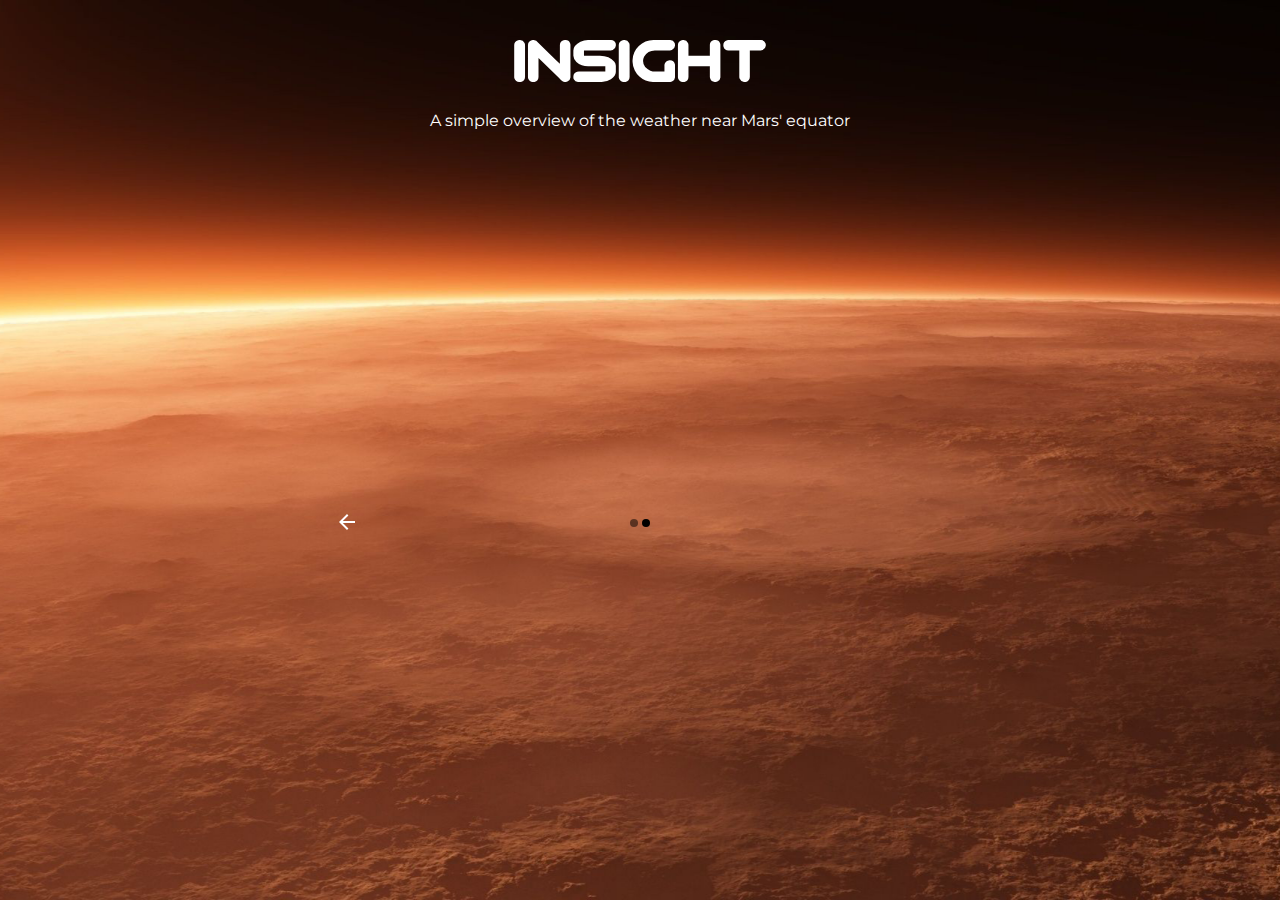
==== weather.html @ f65f5d69 "testing favicon fix" ====
<!DOCTYPE html>
<html lang="en">
  <head>
    <meta charset="UTF-8" />
    <meta name="viewport" content="width=device-width, initial-scale=1.0" />
    <meta http-equiv="X-UA-Compatible" content="ie=edge" />

    <!-- favicon -->
    <link rel="manifest" href="/site.json" />
    <link rel="shortcut icon" type="image/x-icon" href="favicon.ico" />
    <link rel="apple-touch-icon" sizes="180x180" href="/apple-touch-icon.png" />
    <link rel="icon" type="image/png" sizes="32x32" href="/favicon-32x32.png" />
    <link rel="icon" type="image/png" sizes="16x16" href="/favicon-16x16.png" />
    <meta name="msapplication-TileColor" content="#ffffff" />
    <meta name="theme-color" content="#ffffff" />

    <!-- styling -->
    <link rel="stylesheet" href="css/normalize.css" />
    <link rel="stylesheet" href="css/screen.css" />

    <!-- font -->
    <link href="https://fonts.googleapis.com/css?family=Montserrat:400,600&display=swap" rel="stylesheet" />

    <!-- script -->
    <script src="./script/weather.js"></script>

    <title>InSight</title>
  </head>
  <body>
    <section class="o-row u-pt-clear">
      <div class="o-container ">
        <h1>
          <svg class="c-logo" xmlns="http://www.w3.org/2000/svg" width="134.219" height="22.406" viewBox="0 0 134.219 22.406">
            <path
              id="Path_990"
              data-name="Path 990"
              d="M2.7-22.406h.422a2.772,2.772,0,0,1,2.391,1.594,2.665,2.665,0,0,1,.266,1.234V-2.687A2.788,2.788,0,0,1,3.625-.047,2.305,2.305,0,0,1,3.219,0H2.578A2.723,2.723,0,0,1,.188-1.719,2.13,2.13,0,0,1,0-2.516V-19.8a2.7,2.7,0,0,1,2.063-2.516A2.443,2.443,0,0,1,2.7-22.406Zm7.266,0h.406A3.438,3.438,0,0,1,12.828-21Q20.7-13.25,24.375-9.7v-9.7A2.86,2.86,0,0,1,26.3-22.281a2.72,2.72,0,0,1,.766-.125h.391a2.736,2.736,0,0,1,2.375,1.672,2.743,2.743,0,0,1,.172.8V-2.422a2.6,2.6,0,0,1-1.609,2.2A1.954,1.954,0,0,1,27.547,0h-.625q-1.2,0-2.984-2.078L12.969-12.8V-2.687A2.776,2.776,0,0,1,10.859-.047,2.06,2.06,0,0,1,10.469,0H9.844A2.667,2.667,0,0,1,7.516-1.719a2.293,2.293,0,0,1-.172-.8V-19.8a2.687,2.687,0,0,1,2-2.516A2.4,2.4,0,0,1,9.969-22.406Zm29.375,0h12.3a2.671,2.671,0,0,1,2.531,1.859,2.06,2.06,0,0,1,.047.391v.844a2.671,2.671,0,0,1-1.656,2.25,3.549,3.549,0,0,1-1.062.219H37.219v2.813h8.5q5.172,0,7.7,3.266a4.091,4.091,0,0,1,.8,2.078v3.344q0,1.953-2.625,3.844A9.609,9.609,0,0,1,46.656,0H34.016a2.7,2.7,0,0,1-2.234-1.453,2.028,2.028,0,0,1-.219-.844v-.609a2.687,2.687,0,0,1,2-2.516,3.478,3.478,0,0,1,1.031-.141H48.609V-8.375H39.625a9.524,9.524,0,0,1-6.453-2.344,4.674,4.674,0,0,1-1.609-3.266v-2.828q0-2.75,3.781-4.719A10.957,10.957,0,0,1,39.344-22.406Zm19.141,0h.422A2.772,2.772,0,0,1,61.3-20.812a2.666,2.666,0,0,1,.266,1.234V-2.687A2.788,2.788,0,0,1,59.406-.047,2.305,2.305,0,0,1,59,0h-.641a2.723,2.723,0,0,1-2.391-1.719,2.13,2.13,0,0,1-.187-.8V-19.8a2.7,2.7,0,0,1,2.063-2.516A2.443,2.443,0,0,1,58.484-22.406Zm15.8,0h8.953a2.835,2.835,0,0,1,2.375,1.625,3.76,3.76,0,0,1,.172.844v.625a2.626,2.626,0,0,1-1.687,2.25,2.782,2.782,0,0,1-1.031.219H75.531a6.784,6.784,0,0,0-6.25,3.391,5.326,5.326,0,0,0-.531,2.3q0,3.313,3.875,5.109a7.705,7.705,0,0,0,2.547.484h4.984V-8.375a2.881,2.881,0,0,1,1.75-2.953,2.079,2.079,0,0,1,.969-.234h.234a2.743,2.743,0,0,1,2.625,2.078,2.06,2.06,0,0,1,.047.391v6.672a2.6,2.6,0,0,1-1.609,2.2A1.954,1.954,0,0,1,83.328,0H74a11.244,11.244,0,0,1-7.219-2.953,10.926,10.926,0,0,1-2.453-3.219,10.214,10.214,0,0,1-1.2-4.594v-.828a10.886,10.886,0,0,1,3.344-7.547A11.407,11.407,0,0,1,74.281-22.406Zm15.688,0h.406A2.711,2.711,0,0,1,92.7-20.812a2.665,2.665,0,0,1,.266,1.234v5.594h11.406v-5.422a2.856,2.856,0,0,1,2.188-2.953,3.548,3.548,0,0,1,.5-.047h.391a2.736,2.736,0,0,1,2.375,1.672,2.743,2.743,0,0,1,.172.8V-2.422a2.6,2.6,0,0,1-1.609,2.2,1.954,1.954,0,0,1-.844.219h-.625a2.651,2.651,0,0,1-2.359-1.812A3.639,3.639,0,0,1,104.375-3V-8.422H92.969v5.734A2.776,2.776,0,0,1,90.859-.047,2.06,2.06,0,0,1,90.469,0h-.625a2.667,2.667,0,0,1-2.328-1.719,2.293,2.293,0,0,1-.172-.8V-19.8a2.687,2.687,0,0,1,2-2.516A2.4,2.4,0,0,1,89.969-22.406Zm24.219,0h17.484a2.736,2.736,0,0,1,2.375,1.672,2.743,2.743,0,0,1,.172.8v.625a2.626,2.626,0,0,1-1.687,2.25,2.782,2.782,0,0,1-1.031.219h-5.8V-2.609a2.74,2.74,0,0,1-2.047,2.563L123.2,0h-.625A2.663,2.663,0,0,1,120.3-1.672a2.749,2.749,0,0,1-.219-1.016V-16.844h-5.656a2.792,2.792,0,0,1-2.766-1.984,2.987,2.987,0,0,1-.094-.578V-19.8a2.687,2.687,0,0,1,2-2.516A2.4,2.4,0,0,1,114.188-22.406Z"
              transform="translate(0 22.406)"
              fill="#fff"
            />
          </svg>
        </h1>
        <div class="c-intro">
          <p class="c-intro-text u-max-width-xs  ">
            A simple overview of the weather near Mars' equator
          </p>
        </div>
      </div>
    </section>
    <section class="o-row o-row--body u-pt-clear u-text-align-center">
      <div class="o-container u-max-width--xl">
        <div class="o-layout o-layout--justify-center o-layout--align-center">
          <div class="c-weather"></div>
          <!-- slider -->
          <div class="c-slider">
            <svg class="c-arrow c-arrow__prev" id="previous" xmlns="http://www.w3.org/2000/svg" width="24" height="24" viewBox="0 0 24 24">
              <path d="M0 0h24v24H0z" fill="none" />
              <path d="M20 11H7.83l5.59-5.59L12 4l-8 8 8 8 1.41-1.41L7.83 13H20v-2z" />
            </svg>

            <!-- circles -->
            <div class="c-slider__circles">
              <svg id="elipse1" xmlns="http://www.w3.org/2000/svg" width="8" height="8" viewBox="0 0 24 24" style="opacity: 0.5;"><circle cx="12" cy="12" r="12" /></svg>
              <svg id="elipse2" xmlns="http://www.w3.org/2000/svg" width="8" height="8" viewBox="0 0 24 24" style="opacity: 1;"><circle cx="12" cy="12" r="12" /></svg>
            </div>
            <!--  -->

            <svg class="c-arrow c-arrow__next" id="next" xmlns="http://www.w3.org/2000/svg" width="24" height="24" viewBox="0 0 24 24" style="opacity: 0;">
              <path d="M0 0h24v24H0z" fill="none" />
              <path d="M12 4l-1.41 1.41L16.17 11H4v2h12.17l-5.58 5.59L12 20l8-8z" />
            </svg>
          </div>
          <!--  -->
        </div>
      </div>
    </section>
  </body>
</html>
---- css/screen.css ----
/*------------------------------------*\
#FONTS
\*------------------------------------*/
@font-face {
  font-family: 'Zian';
  src: url('../fonts/Zian.ttf') format('ttf');
}

/*------------------------------------*\
#Variables
\*------------------------------------*/

:root {
  --global-color-alpha-light: #4f95ff;
  --global-color-alpha: #3385ff;
  --global-color-alpha-dark: #2e77e6;
  --global-color-alpha-x-dark: #1b4186;
  --global-color-alpha-transparent: #3385ffbf;
  --global-color-alpha-x-transparent: #3385ff4d;

  --global-color-neutral-xxxx-light: #f5f6fa;
  --global-color-neutral-xxx-light: #e2e3e7;
  --global-color-neutral-xx-light: #caccd4;
  --global-color-neutral-x-light: #b5b6c0;
  --global-color-neutral-light: #a0a1ad;
  --global-color-neutral: #8b8c9a;
  --global-color-neutral-dark: #757787;
  --global-color-neutral-x-dark: #606274;
  --global-color-neutral-xx-dark: #4b4c60;
  --global-color-neutral-xxx-dark: #35374d;
  --global-color-neutral-xxxx-dark: #20223a;
  --global-color-error: #ff3333;
  --global-color-error-transparent: #ff3333bf;
  --global-color-error-x-transparent: #ff33334d;

  /* global page settings */
  --global-page-color: var(--global-color-neutral-xxxx-dark);
  --global-page-backgroundColor: var(--global-color-neutral-xxxx-light);
  --global-selection-backgroundColor: var(--global-color-alpha);

  /* border radius */
  --global-borderRadius: 3px;
  --global-borderWidth: 1px;

  /* transitions */
  --global-transitionEasing-out: ease-out;
  --global-transitionEasing-out-cubic: cubic-bezier(0.22, 0.61, 0.36, 1);
  --global-transitionDuration-alpha: 0.1s;
  --global-transitionDuration-beta: 0.2s;
  --global-transitionDuration-gamma: 0.3s;

  /* Baseline settings */
  --global-baseline: 8px;
  --global-whitespace: calc(var(--global-baseline) * 3); /* = 24px */

  --global-whitespace-xs: calc(var(--global-baseline) * 0.5); /* = 4px */
  --global-whitespace-sm: calc(var(--global-baseline) * 1); /*  = 8px */
  --global-whitespace-md: calc(var(--global-baseline) * 2); /*  = 16px */
  --global-whitespace-lg: calc(var(--global-baseline) * 4); /*  = 32px */
  --global-whitespace-xl: calc(var(--global-whitespace) * 2); /*  = 48px */
  --global-whitespace-xxl: calc(var(--global-whitespace) * 3); /*  = 72px */

  /* forms */
  --global-label-color: var(--global-color-neutral-xx-dark);
  --global-placeholder-color: var(--global-color-neutral-x-light);
  --global-input-backgroundColor: White;
  --global-input-color: var(--global-color-neutral-xxxx-dark);
  --global-input-borderColor: var(--global-color-neutral-xxx-light);
  --global-input-hover-borderColor: var(--global-color-neutral-xx-light);
  --global-input-focus-borderColor: var(--global-color-alpha);
  --global-input-error-borderColor: var(--global-color-error);
  --global-input-focus-boxShadowSpread: 0 0 0 3px;
  --global-input-focus-boxShadowColor: var(--global-color-alpha-x-transparent);
  --global-input-error-boxShadowColor: var(--global-color-error-x-transparent);
}

@media (prefers-color-scheme: dark) {
  :root {
    --global-page-color: White;
    --global-page-backgroundColor: var(--global-color-neutral-xxxx-dark);

    --global-label-color: var(--global-color-neutral-xx-light);
    --global-placeholder-color: var(--global-color-neutral-dark);
    --global-input-backgroundColor: var(--global-color-neutral-xxxx-dark);
    --global-input-color: var(--global-color-neutral-xxxx-light);
    --global-input-borderColor: var(--global-input-backgroundColor);
    --global-input-hover-borderColor: var(--global-input-backgroundColor);
    --global-input-focus-borderColor: var(--global-input-backgroundColor);
    --global-input-focus-boxShadowColor: var(--global-color-alpha-transparent);
    --global-input-error-boxShadowColor: var(--global-color-error-transparent);
  }
}
/* CSS variables here */

/*------------------------------------*\
#GENERIC
\*------------------------------------*/

/*
    Generic: Page
    ---
    Global page styles + universal box-sizing:
*/

html {
  font-size: 16px;
  line-height: 1.5;
  font-family: 'Montserrat', Helvetica, arial, sans-serif;
  color: white;
  box-sizing: border-box;
  -webkit-font-smoothing: antialiased;
  -moz-osx-font-smoothing: grayscale;

  background-image: url('../img/marswallpaper.jpg');
  /* Background image is centered vertically and horizontally at all times */
  background-position: center center;

  /* Background image doesn't tile */
  background-repeat: no-repeat;

  /* Background image is fixed in the viewport so that it doesn't move when 
      the content's height is greater than the image's height */
  background-attachment: fixed;

  /* This is what makes the background image rescale based
      on the container's size */
  background-size: cover;

  /* Set a background color that will be displayed
      while the background image is loading */
  background-color: #464646;
}

*,
*:before,
*:after {
  box-sizing: inherit;
}

/*
* Remove text-shadow in selection highlight:
* https://twitter.com/miketaylr/status/12228805301
*
* Customize the background color to match your design.
*/

::-moz-selection {
  background: #3385ff;
  color: white;
  text-shadow: none;
}

::selection {
  background: #3385ff;
  color: white;
  text-shadow: none;
}

/*------------------------------------*\
#Elements
\*------------------------------------*/

/*
Elements: Images
---
Default markup for images to make them responsive
*/

img {
  max-width: 100%;
  vertical-align: top;
}

/*
    Elements: typography
    ---
    Default markup for typographic elements
*/

h1,
h2,
h3 {
  font-weight: 600;
}

h1 {
  font-size: 36px;
  line-height: 48px;
  margin: 0 0 24px;
  font-family: 'Zian', Helvetica, arial, sans-serif;
}

h2 {
  font-size: 32px;
  line-height: 40px;
  margin: 0 0 24px;
}

h3 {
  font-size: 26px;
  line-height: 32px;
  margin: 0 0 24px;
}

h4,
h5,
h6 {
  font-size: 20px;
  line-height: 24px;
  margin: 0 0 24px;
}

p,
ol,
ul,
dl,
table,
address,
figure {
  margin: 0 0 24px;
}

ul,
ol {
  padding-left: 24px;
}

li ul,
li ol {
  margin-bottom: 0;
}

blockquote {
  font-style: normal;
  font-size: 23px;
  line-height: 32px;
  margin: 0 0 24px;
}

blockquote * {
  font-size: inherit;
  line-height: inherit;
}

figcaption {
  font-weight: 400;
  font-size: 12px;
  line-height: 16px;
  margin-top: 8px;
}

hr {
  border: 0;
  height: 1px;
  background: white;
  margin-top: 8px;
  margin-bottom: 24px;
}

a {
  color: #3385ff;
  transition: all 0.1s ease-in-out;
}

a:visited,
a:active {
  color: hsla(216, 80, 100, 0.3);
}

a:hover,
a:focus {
  color: hsla(216, 80, 100, 0.3);
}

label,
input {
  display: block;
}

/*------------------------------------*\
#OBJECTS
\*------------------------------------*/

/*
    Object: Button reset
    ---
    Small button reset object
*/

.o-button-reset {
  border: none;
  margin: 0;
  padding: 0;
  width: auto;
  overflow: visible;
  background: transparent;

  /* inherit font & color from ancestor */
  color: inherit;
  font: inherit;

  /* Normalize `line-height`. Cannot be changed from `normal` in Firefox 4+. */
  line-height: normal;

  /* Corrects font smoothing for webkit */
  -webkit-font-smoothing: inherit;
  -moz-osx-font-smoothing: inherit;

  /* Corrects inability to style clickable `input` types in iOS */
  -webkit-appearance: none;
}

/*
    Objects: Row
    ---
    Creates a horizontal row that stretches the viewport and adds padding around children
*/

.o-row {
  position: relative;
  padding: 16px 16px 0;
}

.o-row--login {
  /* stuff here to align the card */
}
.o-row--body {
  /* min-height: 100vh; */
  display: flex;
  align-items: center;
}
@media (min-width: 768px) {
  .o-row--body {
    min-height: 70vh;
  }
}
.o-row--lg {
  padding-top: 48px;
  padding-bottom: 24px;
}

.o-row--xl {
  padding-top: 72px;
  padding-bottom: 48px;
}

@media (min-width: 768px) {
  .o-row {
    padding-left: 48px;
    padding-right: 48px;
  }
}

@media (min-width: 992px) {
  .o-row--xl {
    padding-top: 96px;
    padding-bottom: 72px;
  }
}

/*
    Objects: Container
    ---
    Creates a horizontal container that sets de global max-width
*/

.o-container {
  margin-left: auto;
  margin-right: auto;
  max-width: 79.5em; /* 79.5 * 16px = 1272 */
  width: 100%;
}

/*
    Objects: section
    ---
    Creates vertical whitespace between adjacent sections inside a row
*/

.o-section {
  position: relative;
}

.o-section + .o-section {
  padding-top: 24px;
}

@media (min-width: 768px) {
  .o-section--lg + .o-section--lg,
  .o-section--xl + .o-section--xl {
    padding-top: 48px;
  }
}

@media (min-width: 992px) {
  .o-section--xl + .o-section--xl {
    padding-top: 72px;
  }
}

/*
    Objects: Layout
    ---
    The layout object provides us with a column-style layout system. This object
    contains the basic structural elements, but classes should be complemented
    with width utilities
*/

.o-layout {
  display: -webkit-flex;
  display: -ms-flexbox;
  display: flex;
  flex-wrap: wrap;
}

.o-layout__item {
  width: 100%;
}

/* gutter modifiers, these affect o-layout__item too */

.o-layout--gutter {
  margin: 0 -12px;
}

.o-layout--gutter > .o-layout__item {
  padding: 0 12px;
}

.o-layout--gutter-sm {
  margin: 0 -6px;
}

.o-layout--gutter-sm > .o-layout__item {
  padding: 0 6px;
}

.o-layout--gutter-lg {
  margin: 0 -24px;
}

.o-layout--gutter-lg > .o-layout__item {
  padding: 0 24px;
}

.o-layout--gutter-xl {
  margin: 0 -48px;
}

.o-layout--gutter-xl > .o-layout__item {
  padding: 0 48px;
}

/* reverse horizontal row modifier */

.o-layout--row-reverse {
  flex-direction: row-reverse;
}

/* Horizontal alignment modifiers*/

.o-layout--justify-start {
  justify-content: flex-start;
}

.o-layout--justify-end {
  justify-content: flex-end;
}

.o-layout--justify-center {
  justify-content: center;
}

.o-layout--justify-space-around {
  justify-content: space-around;
}

.o-layout--justify-space-evenly {
  justify-content: space-evenly;
}

.o-layout--justify-space-between {
  justify-content: space-between;
}

/* Vertical alignment modifiers */

.o-layout--align-start {
  align-items: flex-start;
}

.o-layout--align-end {
  align-items: flex-end;
}

.o-layout--align-center {
  align-items: center;
}

.o-layout--align-baseline {
  align-items: baseline;
}

/* Vertical alignment modifiers that only work if there is one than one flex item */

.o-layout--align-content-start {
  align-content: start;
}

.o-layout--align-content-end {
  align-content: end;
}

.o-layout--align-content-center {
  align-content: center;
}

.o-layout--align-content-space-around {
  align-content: space-around;
}

.o-layout--align-content-space-between {
  align-content: space-between;
}

/*
    Objects: List
    ---
    Small reusable object to remove default list styling from lists
*/

.o-list {
  list-style: none;
  padding: 0;
}

/*
    Object: Button reset
    ---
    Small button reset object
*/

.o-button-reset {
  border: none;
  margin: 0;
  padding: 0;
  width: auto;
  overflow: visible;
  background: transparent;

  /* inherit font & color from ancestor */
  color: inherit;
  font: inherit;

  /* Normalize `line-height`. Cannot be changed from `normal` in Firefox 4+. */
  line-height: normal;

  /* Corrects font smoothing for webkit */
  -webkit-font-smoothing: inherit;
  -moz-osx-font-smoothing: inherit;

  /* Corrects inability to style clickable `input` types in iOS */
  -webkit-appearance: none;
}

/*------------------------------------*\
#COMPONENTS
\*------------------------------------*/
/*
    Component: arrow
*/

.c-arrow__next {
  margin-right: 16px;
}
.c-arrow__prev {
  margin-left: 16px;
}

/*
    Component: subtitle
*/
.c-subtitle {
  font-weight: 600;
  line-height: 24px;
  font-size: 24px;
  margin-bottom: 16px;
}

.c-subtext {
  width: 100%;
  /* min-width: 293px; */
}
@media (max-width: 320px) {
  .c-subtext {
    font-size: 14px;
    line-height: 16px;
  }
}

/*
    Component: mockup
    ---
  shows mockup of application
*/
.c-mockup {
  height: 316px;
  width: 144px;
  /* width: 100%;  */
  margin-bottom: 42px;
  /* display: flex;
  justify-content: center; */
}
@media (min-width: 768px) {
  .c-mockup {
    width: 232px;
    height: 509px;
  }
}

/*
    Component: intro-text
    ---
    Website intro text under the logo
*/
.c-intro {
  width: 100%;
  display: flex;
  justify-content: center;
}

.c-intro-text {
  font-size: 16px;
  line-height: 24px;
  text-align: center;
  margin-bottom: 72px;
  width: 100%;
}
@media (max-width: 320px) {
  .c-intro-text {
    font-size: 14px;
    line-height: 16px;
  }
}
@media (min-width: 768px) {
  .c-intro-text {
    width: 567px;
  }
}
@media (min-width: 768px) {
  .c-intro-text {
    line-height: 29px;
    width: 599px;
  }
}

/*
    Component: Logo
    ---
    Website main logo
*/

.c-logo {
  display: flex;
  align-items: center;
  justify-content: center;
  margin-top: 40px;
  margin-bottom: 16px;
  height: 24px;
  min-width: 100%;
}

@media (min-width: 768px) {
  .c-logo {
    height: 42px;
  }
}

@media (max-width: 320px) {
  .c-logo {
    margin-top: 32px;
  }
}

/*
    Component: Card
    ---
    Card with box shadow
*/

.c-card {
  overflow: hidden;
}

.c-card__body,
.c-card__footer {
  padding: 24px;
}

.c-card__footer {
  border-top: 1px solid #e2e3e7;
  color: #757787;
}

.c-card__title {
  font-size: 18px;
}

.c-card__body > *:last-child,
.c-card__footer > *:last-child,
.c-card__body > *:last-child > *:last-child,
.c-card__footer > *:last-child > *:last-child {
  margin-bottom: 0;
}

@media (min-width: 27em) {
  .c-card__body {
    padding: 48px;
  }
  .c-card__title {
    margin-bottom: 48px;
  }
}

/*
    Component: compass
    ---
    Everything related to the compass shown on weather page
*/
.c-compass {
  margin-top: 32px;
  transform: rotate(-90deg);
}

/*
    Component: weather
    ---
    Everything related to weather messages
*/

.c-weather {
  /* margin-top: 40px;
  margin-bottom: 8px; */
}

.c-weather-body {
  background-color: rgba(0, 0, 0, 0.4);

  padding: 16px;
  min-width: 184px;
  min-height: 182px;
  margin-bottom: 24px;
}

#previous,
#next {
  display: none;
}

.c-slider__circles {
  display: none;
}

@media (min-width: 992px) {
  .c-slider {
    display: flex;
    justify-content: space-evenly;
    height: 100%;
    width: 100%;
  }
  #previous,
  #next {
    display: block;
    fill: white;
  }

  .c-slider__circles {
    display: block;
  }

  .header {
    grid-area: header;
  }
  .c-weather {
    display: grid;
    grid-template-columns: auto auto auto;
    grid-template-areas: 'header header header';
    justify-items: center;
  }
}
.c-weather-body {
  margin-top: 24px;
  margin-right: 24px;
  margin-left: 24px;
}

.c-weather-header {
  font-size: 24px;
  font-weight: 500;
  line-height: 29px;
}

.c-weather-subheader {
  font-size: 16px;
  line-height: 19px;
}

.c-weather-high,
.c-weather-low,
.c-weather-average {
  font-size: 16px;
  line-height: 19px;
  display: flex;
  justify-content: space-between;
}

.c-weather-low {
  margin-top: 8px;
  margin-bottom: 24px;
}

/*
    Component: Forms
    ---
    Everything form related here
*/
.c-form {
  /* min-height: 70vh; */
  display: flex;
}

.c-form-field {
  position: relative;
}

.c-form-field--option {
  display: flex;
  align-items: center;
}

/*
    Component: Input
    ---
    Class to put on all input="text" like form inputs
*/

.c-input {
  --input-transition: all var(--global-transitionDuration-alpha) var(--global-transitionEasing-out);
  -webkit-appearance: none;
  -moz-appearance: none;
  appearance: none;
  width: 100%;

  border-radius: 8px;
  border: hidden 1px;

  background-color: rgba(0, 0, 0, 0.5);
  color: white;

  font-family: inherit;
  font-size: 16px;
  line-height: calc(var(--global-baseline) * 3);

  padding: calc(var(--global-baseline) * 1.5 - var(--global-borderWidth)) var(--global-whitespace-md);

  outline: none;
  transition: var(--input-transition);
  margin-bottom: 8px;
}

.c-input:hover {
  border-color: var(--input-hover-borderColor, var(--global-input-hover-borderColor));
}

.c-input:focus,
.c-input:active {
  border-color: black;
  box-shadow: var(--global-input-focus-boxShadowSpread) rgba(0, 0, 0, 0.5);
}

/*
Input password with toggle checkbox on top of it needs
more padding on the right to avoid overlap
*/

.c-input--password-with-toggle {
  padding-right: 52px;
}

/* input password with floating label */

.c-input--with-floating-label:focus {
  box-shadow: 0 0 0 1px rgba(0, 0, 0, 0.5);
}

/* option input for checkboxes and radio buttons */

.c-option {
  margin-right: var(--global-whitespace-sm);
}

/*
    Component: Label
    ---
    Class to put on all form labels
*/

.c-label {
  margin-bottom: 0;
  font-size: 14px;
  padding-bottom: var(--global-whitespace-sm);
  line-height: calc(var(--global-baseline) * 2);
  color: white;
  font-family: 'Montserrat', Helvetica, arial, sans-serif;
}

.c-label--option {
  padding-bottom: 0;
}

.c-label__error-message {
  font-weight: 600;
  float: right;
  display: none;
}

.c-label__error-message.is-visible {
  display: block;
}

.c-label--floating {
  position: absolute;
  top: calc(var(--global-baseline) * 2);
  left: var(--global-whitespace-sm);
  padding: 0 var(--global-whitespace-sm);
  background-color: transparent;
  transition: transform var(--global-transitionDuration-alpha) var(--global-transitionEasing-out);
  z-index: 1;
}

.is-floating,
.c-form-field:focus-within .c-label--floating {
  transform: translateY(calc(var(--global-baseline) * -3));
}

@media (prefers-color-scheme: dark) {
  .c-label--floating {
    --label--floating-backgroundColor: transparent;
  }
}

/*
    Component: Button
    ---
    Class to put on form buttons or
*/

.c-button {
  font-size: 16px;
  font-weight: 400;

  height: 48px;

  border: none;
  outline: none;
  border-radius: 8px;

  background-color: rgba(12, 12, 12, 0.9);
  color: #fff;

  padding: calc(var(--global-baseline) * 1.5 - var(--button-borderWidth, var(--global-borderWidth))) var(--global-whitespace-md);

  line-height: 21px;

  width: 100%;

  transition: all var(--global-transitionDuration-alpha) var(--global-transitionEasing-out);

  margin-bottom: 48px;
}

.c-button:hover {
  background-color: rgba(30, 30, 30, 0.9);
}

.c-button:focus {
  background-color: rgba(5, 5, 5, 0.9);
}

.c-button:active {
  background-color: black;
}

/*------------------------------------*\
#UTILITIES
\*------------------------------------*/

/*
    Utilities: color
    ---
    Utility classes to put specific colors onto elements
*/

.u-color-neutral-base {
  color: Silver;
}

.u-color-neutral-dark {
  color: Black;
}

/*
    Utilities: spacing
    ---
    Utility classes to put specific margins and paddings onto elements
*/

.u-pt-clear {
  padding-top: 0 !important;
}

.u-mb-clear {
  margin-bottom: 0 !important;
}

.u-mb-xs {
  margin-bottom: 4px !important;
}

.u-mb-sm {
  margin-bottom: 8px !important;
}

.u-mb-md {
  margin-bottom: 16px !important;
}

.u-mb-lg {
  margin-bottom: 32px !important;
}

.u-mb-xl {
  margin-bottom: 48px !important;
}

/*
    Utilities: max-width
    ---
    Utility classes to put specific max widths onto elements
*/

.u-max-width-xs {
  max-width: 27em !important;
}

.u-max-width-sm {
  max-width: 39em !important;
}

.u-max-width-md {
  max-width: 50em !important;
}

.u-max-width-lg {
  max-width: 63.5em !important;
}

.u-max-width-none {
  max-width: none !important;
}

/*
    Utilities: align
    ---
    Utility classes align text or components
*/

.u-text-align-center {
  text-align: center;
}

.u-align-center {
  margin: 0 auto;
}

/*
    Utilities: text
    Utility classes to create smaller or bigger test
*/

.u-text-sm {
  font-size: 14px;
}

/*
    Utility: Widths
    ---
    Utility classes to put specific widths onto elements
    Will be mostly used on o-layout__item
*/

.u-width-auto {
  width: auto !important;
}

.u-1-of-2 {
  width: 50% !important;
}

.u-1-of-3 {
  width: 33.3333333333% !important;
}

.u-2-of-3 {
  width: 66.6666666667% !important;
}

.u-1-of-4 {
  width: 25% !important;
}

.u-3-of-4 {
  width: 75% !important;
}

.u-1-of-5 {
  width: 20% !important;
}

.u-2-of-5 {
  width: 40% !important;
}

.u-3-of-5 {
  width: 60% !important;
}

.u-4-of-5 {
  width: 80% !important;
}

.u-1-of-6 {
  width: 16.6666666667% !important;
}

.u-5-of-6 {
  width: 83.3333333333% !important;
}

@media (min-width: 576px) {
  .u-1-of-2-bp1 {
    width: 50% !important;
  }
  .u-1-of-3-bp1 {
    width: 33.3333333333% !important;
  }
  .u-2-of-3-bp1 {
    width: 66.6666666667% !important;
  }
  .u-1-of-4-bp1 {
    width: 25% !important;
  }
  .u-3-of-4-bp1 {
    width: 75% !important;
  }
  .u-1-of-5-bp1 {
    width: 20% !important;
  }
  .u-2-of-5-bp1 {
    width: 40% !important;
  }
  .u-3-of-5-bp1 {
    width: 60% !important;
  }
  .u-4-of-5-bp1 {
    width: 80% !important;
  }
  .u-1-of-6-bp1 {
    width: 16.6666666667% !important;
  }
  .u-5-of-6-bp1 {
    width: 83.3333333333% !important;
  }
}

@media (min-width: 768px) {
  .u-1-of-2-bp2 {
    width: 50% !important;
  }
  .u-1-of-3-bp2 {
    width: 33.3333333333% !important;
  }
  .u-2-of-3-bp2 {
    width: 66.6666666667% !important;
  }
  .u-1-of-4-bp2 {
    width: 25% !important;
  }
  .u-3-of-4-bp2 {
    width: 75% !important;
  }
  .u-1-of-5-bp2 {
    width: 20% !important;
  }
  .u-2-of-5-bp2 {
    width: 40% !important;
  }
  .u-3-of-5-bp2 {
    width: 60% !important;
  }
  .u-4-of-5-bp2 {
    width: 80% !important;
  }
  .u-1-of-6-bp2 {
    width: 16.6666666667% !important;
  }
  .u-5-of-6-bp2 {
    width: 83.3333333333% !important;
  }
}

@media (min-width: 992px) {
  .u-1-of-2-bp3 {
    width: 50% !important;
  }
  .u-1-of-3-bp3 {
    width: 33.3333333333% !important;
  }
  .u-2-of-3-bp3 {
    width: 66.6666666667% !important;
  }
  .u-1-of-4-bp3 {
    width: 25% !important;
  }
  .u-3-of-4-bp3 {
    width: 75% !important;
  }
  .u-1-of-5-bp3 {
    width: 20% !important;
  }
  .u-2-of-5-bp3 {
    width: 40% !important;
  }
  .u-3-of-5-bp3 {
    width: 60% !important;
  }
  .u-4-of-5-bp3 {
    width: 80% !important;
  }
  .u-1-of-6-bp3 {
    width: 16.6666666667% !important;
  }
  .u-5-of-6-bp3 {
    width: 83.3333333333% !important;
  }
}

@media (min-width: 1200px) {
  .u-1-of-2-bp4 {
    width: 50% !important;
  }
  .u-1-of-3-bp4 {
    width: 33.3333333333% !important;
  }
  .u-2-of-3-bp4 {
    width: 66.6666666667% !important;
  }
  .u-1-of-4-bp4 {
    width: 25% !important;
  }
  .u-3-of-4-bp4 {
    width: 75% !important;
  }
  .u-1-of-5-bp4 {
    width: 20% !important;
  }
  .u-2-of-5-bp4 {
    width: 40% !important;
  }
  .u-3-of-5-bp4 {
    width: 60% !important;
  }
  .u-4-of-5-bp4 {
    width: 80% !important;
  }
  .u-1-of-6-bp4 {
    width: 16.6666666667% !important;
  }
  .u-5-of-6-bp4 {
    width: 83.3333333333% !important;
  }
}

/*------------------------------------*\
#MEDIA
\*------------------------------------*/

/*
    Media Queries
    ---
    EXAMPLE Media Queries for Responsive Design.
    These examples override the primary ('mobile first') styles.
    USE THEM INLINE!
*/

/* Extra small devices (portrait phones, less than 576px)
No media query since this is the default in mobile first design
*/

/* Small devices (landscape phones, 576px and up)
@media (min-width: 576px) {}
*/

/* Medium devices (tablets, 768px and up)
@media (min-width: 768px) {}
*/

/* Large devices (landscape tablets, desktops, 992px and up)
@media (min-width: 992px) {}
*/

/* Extra large devices (large desktops, 1200px and up)
@media (min-width: 1200px) {}
*/

/*
    Print styles.
    ---
    Inlined to avoid the additional HTTP request:
    http://www.phpied.com/delay-loading-your-print-css/
*/

@media print {
  *,
  *:before,
  *:after {
    background: transparent !important;
    color: #000 !important;
    /* Black prints faster:
        http://www.sanbeiji.com/archives/953 */
    box-shadow: none !important;
    text-shadow: none !important;
  }
  a,
  a:visited {
    text-decoration: underline;
  }
  a[href]:after {
    content: ' (' attr(href) ')';
  }
  abbr[title]:after {
    content: ' (' attr(title) ')';
  }
  /*
    * Don't show links that are fragment identifiers,
    * or use the `javascript:` pseudo protocol
    */
  a[href^='#']:after,
  a[href^='javascript:']:after {
    content: '';
  }
  pre {
    white-space: pre-wrap !important;
  }
  pre,
  blockquote {
    border: 1px solid #999;
    page-break-inside: avoid;
  }
  /*
    * Printing Tables:
    * http://css-discuss.incutio.com/wiki/Printing_Tables
    */
  thead {
    display: table-header-group;
  }
  tr,
  img {
    page-break-inside: avoid;
  }
  p,
  h2,
  h3 {
    orphans: 3;
    widows: 3;
  }
  h2,
  h3 {
    page-break-after: avoid;
  }
}
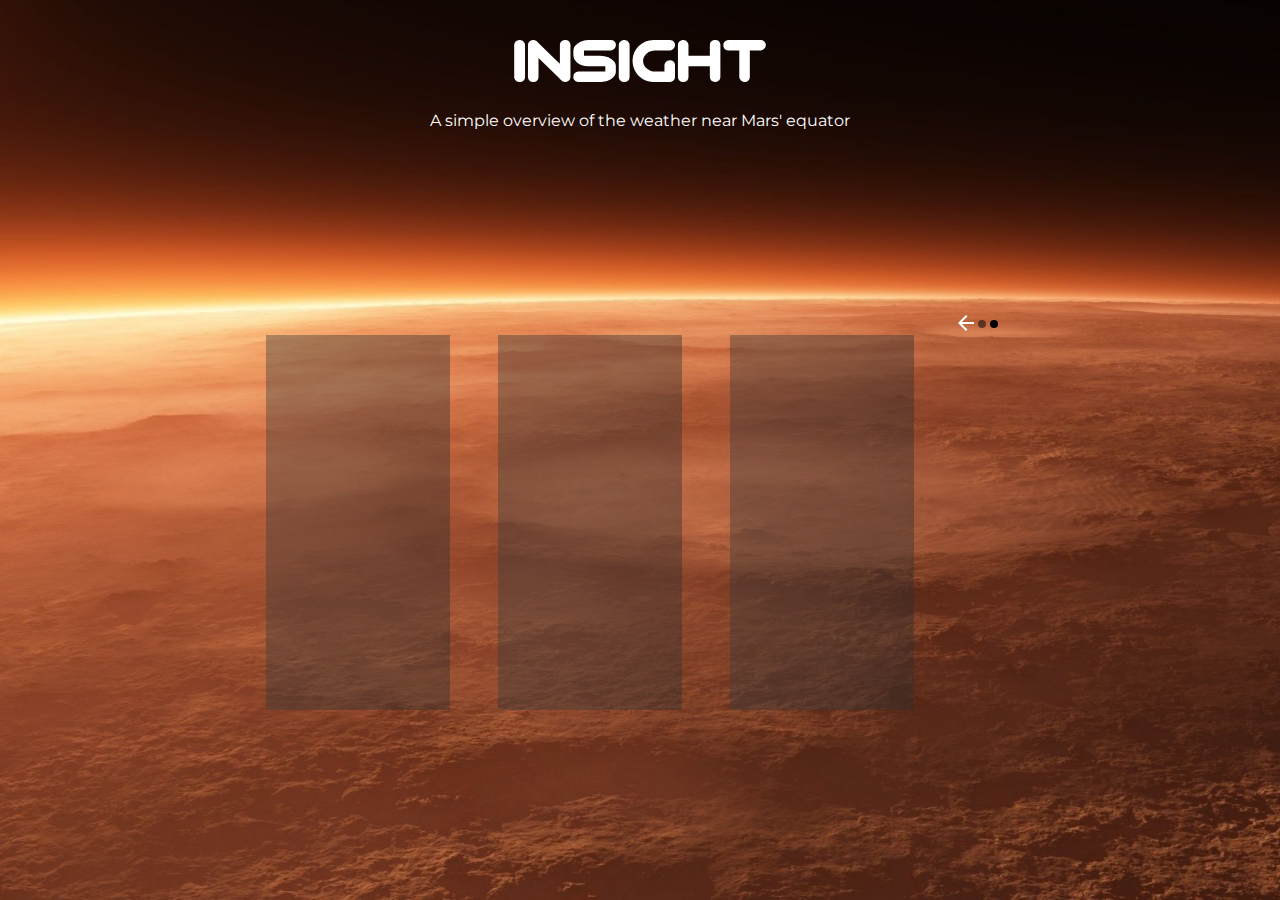
==== commit 9e16d5d8: "added a loader" ====
--- a/weather.html
+++ b/weather.html
@@ -4,27 +4,27 @@
     <meta charset="UTF-8" />
     <meta name="viewport" content="width=device-width, initial-scale=1.0" />
     <meta http-equiv="X-UA-Compatible" content="ie=edge" />
-
+    <meta name="description" content="A site to view the weather measurement on Mars" />
     <!-- favicon -->
-    <link rel="manifest" href="/site.json" />
     <link rel="shortcut icon" type="image/x-icon" href="favicon.ico" />
     <link rel="apple-touch-icon" sizes="180x180" href="/apple-touch-icon.png" />
     <link rel="icon" type="image/png" sizes="32x32" href="/favicon-32x32.png" />
     <link rel="icon" type="image/png" sizes="16x16" href="/favicon-16x16.png" />
     <meta name="msapplication-TileColor" content="#ffffff" />
     <meta name="theme-color" content="#ffffff" />
-
     <!-- styling -->
     <link rel="stylesheet" href="css/normalize.css" />
     <link rel="stylesheet" href="css/screen.css" />
-
     <!-- font -->
     <link href="https://fonts.googleapis.com/css?family=Montserrat:400,600&display=swap" rel="stylesheet" />
-
     <!-- script -->
     <script src="./script/weather.js"></script>
-
     <title>InSight</title>
+    <!-- show link to site nicely :) -->
+    <meta property="og:image" content="/img/marswallpaper.jpg" />
+    <meta property="og:type" content="website" />
+    <meta property="og:title" content="Insight" />
+    <meta property="og:url" content="https://jonas-d-m.github.io/Eindopdracht_interaction_design/weather.html"
   </head>
   <body>
     <section class="o-row u-pt-clear">
@@ -50,7 +50,15 @@
     <section class="o-row o-row--body u-pt-clear u-text-align-center">
       <div class="o-container u-max-width--xl">
         <div class="o-layout o-layout--justify-center o-layout--align-center">
-          <div class="c-weather"></div>
+          <!-- insert stuff here! -->
+          <div class="c-weather">
+          <div class="c-loader-box">
+            <div class="c-loader"></div>
+            <div class="c-loader"></div>
+            <div class="c-loader"></div>
+          </div>
+          <!-- </div> -->
+
           <!-- slider -->
           <div class="c-slider">
             <svg class="c-arrow c-arrow__prev" id="previous" xmlns="http://www.w3.org/2000/svg" width="24" height="24" viewBox="0 0 24 24">
--- a/css/screen.css
+++ b/css/screen.css
@@ -569,6 +569,9 @@
 /*
     Component: arrow
 */
+.c-arrow {
+  cursor: pointer;
+}
 
 .c-arrow__next {
   margin-right: 16px;
@@ -729,7 +732,79 @@
 */
 .c-compass {
   margin-top: 32px;
-  transform: rotate(-90deg);
+  /* transform: rotate(-90deg); */
+}
+
+/*
+    Component: Loader
+    ---
+    Loader boxes for site
+*/
+
+.c-loader-box {
+  justify-items: center;
+}
+
+@-webkit-keyframes placeHolderShimmer {
+  0% {
+    background-position: 0% 51%;
+  }
+  50% {
+    background-position: 100% 50%;
+  }
+  100% {
+    background-position: 0% 51%;
+  }
+}
+@-moz-keyframes placeHolderShimmer {
+  0% {
+    background-position: 0% 51%;
+  }
+  50% {
+    background-position: 100% 50%;
+  }
+  100% {
+    background-position: 0% 51%;
+  }
+}
+@keyframes placeHolderShimmer {
+  0% {
+    background-position: 0% 51%;
+  }
+  50% {
+    background-position: 100% 50%;
+  }
+  100% {
+    background-position: 0% 51%;
+  }
+}
+
+.c-loader {
+  min-height: 375px;
+  min-width: 184px;
+  padding: 16px;
+  margin-top: 24px;
+  margin-right: 24px;
+  margin-left: 24px;
+  margin-bottom: 24px;
+
+  /* animation stuff */
+  background: linear-gradient(271deg, #000000, #3b3b3b);
+  background-size: 400% 400%;
+
+  -webkit-animation: placeHolderShimmer 1s ease infinite;
+  -moz-animation: placeHolderShimmer 1s ease infinite;
+  animation: placeHolderShimmer 1s ease infinite;
+  opacity: 0.4;
+}
+
+@media (min-width: 992px) {
+  .c-loader-box {
+    display: grid;
+    grid-template-columns: auto auto auto;
+    grid-template-areas: 'header header header';
+    justify-items: center;
+  }
 }
 
 /*
@@ -737,11 +812,6 @@
     ---
     Everything related to weather messages
 */
-
-.c-weather {
-  /* margin-top: 40px;
-  margin-bottom: 8px; */
-}
 
 .c-weather-body {
   background-color: rgba(0, 0, 0, 0.4);
@@ -752,8 +822,7 @@
   margin-bottom: 24px;
 }
 
-#previous,
-#next {
+.c-arrow {
   display: none;
 }
 
@@ -762,14 +831,17 @@
 }
 
 @media (min-width: 992px) {
+  .c-weather__secondpage {
+    display: none;
+  }
   .c-slider {
     display: flex;
     justify-content: space-evenly;
     height: 100%;
     width: 100%;
   }
-  #previous,
-  #next {
+
+  .c-arrow {
     display: block;
     fill: white;
   }
@@ -778,9 +850,9 @@
     display: block;
   }
 
-  .header {
+  /* .header {
     grid-area: header;
-  }
+  } */
   .c-weather {
     display: grid;
     grid-template-columns: auto auto auto;
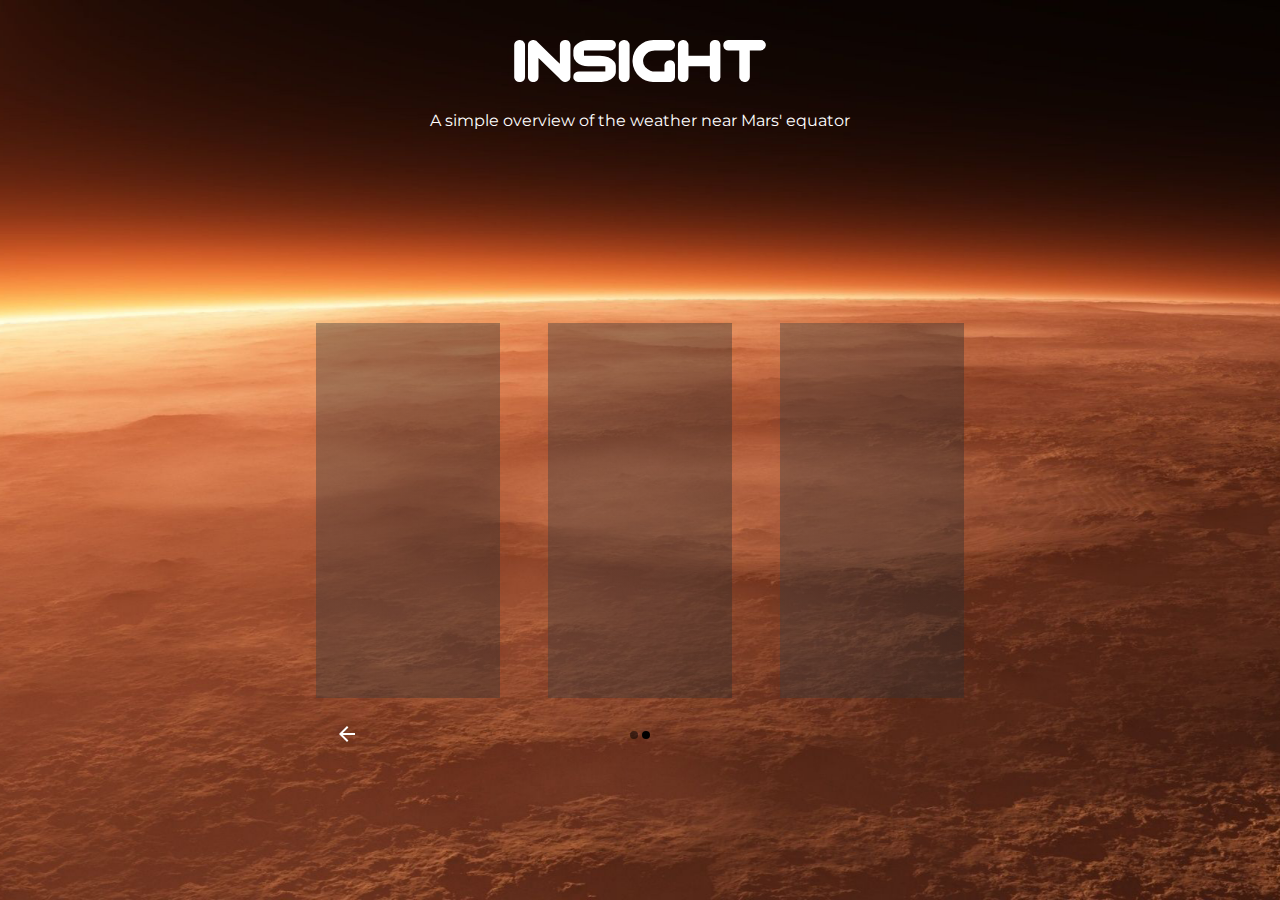
==== commit 7146f945: "fixed small bug not displaying arrows" ====
--- a/weather.html
+++ b/weather.html
@@ -52,12 +52,12 @@
         <div class="o-layout o-layout--justify-center o-layout--align-center">
           <!-- insert stuff here! -->
           <div class="c-weather">
-          <div class="c-loader-box">
-            <div class="c-loader"></div>
-            <div class="c-loader"></div>
-            <div class="c-loader"></div>
+            <div class="c-loader-box">
+              <div class="c-loader"></div>
+              <div class="c-loader"></div>
+              <div class="c-loader"></div>
+            </div>
           </div>
-          <!-- </div> -->
 
           <!-- slider -->
           <div class="c-slider">
